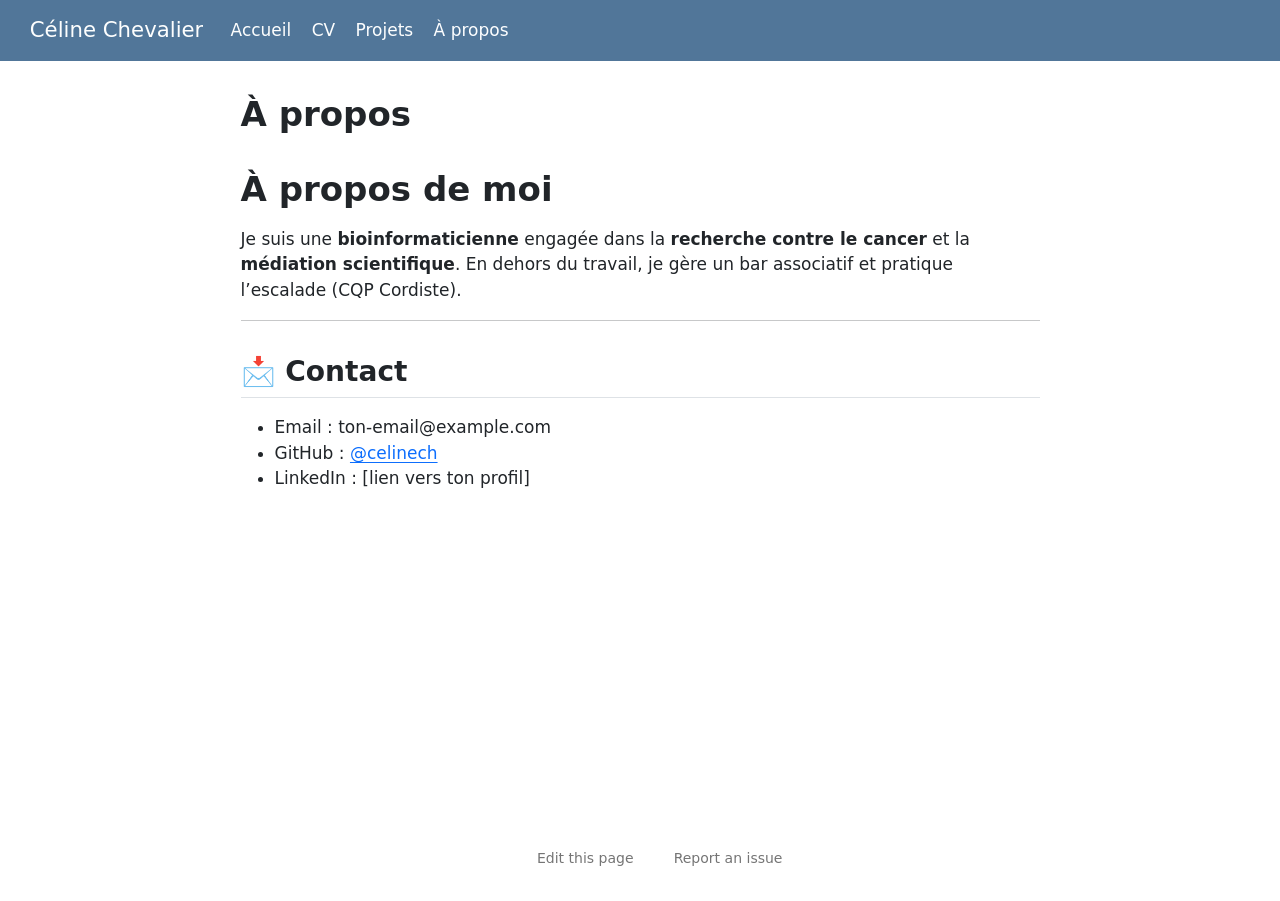
==== docs/about.html @ 7f1b5f46 "First commit: Quarto website" ====
<!DOCTYPE html>
<html xmlns="http://www.w3.org/1999/xhtml" lang="en" xml:lang="en"><head>

<meta charset="utf-8">
<meta name="generator" content="quarto-1.9.37">

<meta name="viewport" content="width=device-width, initial-scale=1.0, user-scalable=yes">


<title>À propos – Céline Chevalier</title>
<style>
/* Default styles provided by pandoc.
** See https://pandoc.org/MANUAL.html#variables-for-html for config info.
*/
code{white-space: pre-wrap;}
span.smallcaps{font-variant: small-caps;}
div.columns{display: flex; gap: min(4vw, 1.5em);}
div.column{flex: auto; overflow-x: auto;}
div.hanging-indent{margin-left: 1.5em; text-indent: -1.5em;}
ul.task-list{list-style: none;}
ul.task-list li input[type="checkbox"] {
  width: 0.8em;
  margin: 0 0.8em 0.2em -1em; /* quarto-specific, see https://github.com/quarto-dev/quarto-cli/issues/4556 */ 
  vertical-align: middle;
}
</style>


<script src="site_libs/quarto-nav/quarto-nav.js"></script>
<script src="site_libs/quarto-nav/headroom.min.js"></script>
<script src="site_libs/clipboard/clipboard.min.js"></script>
<script src="site_libs/quarto-search/autocomplete.umd.js"></script>
<script src="site_libs/quarto-search/fuse.min.js"></script>
<script src="site_libs/quarto-search/quarto-search.js"></script>
<meta name="quarto:offset" content="./">
<script src="site_libs/quarto-html/quarto.js" type="module"></script>
<script src="site_libs/quarto-html/tabsets/tabsets.js" type="module"></script>
<script src="site_libs/quarto-html/popper.min.js"></script>
<script src="site_libs/quarto-html/tippy.umd.min.js"></script>
<script src="site_libs/quarto-html/anchor.min.js"></script>
<link href="site_libs/quarto-html/tippy.css" rel="stylesheet">
<link href="site_libs/quarto-html/quarto-syntax-highlighting-7f8f88aac4f3542376d5c11b86a4c14d.css" rel="stylesheet" id="quarto-text-highlighting-styles">
<script src="site_libs/bootstrap/bootstrap.min.js"></script>
<link href="site_libs/bootstrap/bootstrap-icons.css" rel="stylesheet">
<link href="site_libs/bootstrap/bootstrap-2cbeecc82fa32b1a64cb6e8bdc842676.min.css" rel="stylesheet" append-hash="true" id="quarto-bootstrap" data-mode="light">
<script id="quarto-search-options" type="application/json">{
  "location": "navbar",
  "copy-button": false,
  "collapse-after": 3,
  "panel-placement": "end",
  "type": "overlay",
  "limit": 50,
  "keyboard-shortcut": [
    "f",
    "/",
    "s"
  ],
  "show-item-context": false,
  "language": {
    "search-no-results-text": "No results",
    "search-matching-documents-text": "matching documents",
    "search-copy-link-title": "Copy link to search",
    "search-hide-matches-text": "Hide additional matches",
    "search-more-match-text": "more match in this document",
    "search-more-matches-text": "more matches in this document",
    "search-clear-button-title": "Clear",
    "search-text-placeholder": "",
    "search-detached-cancel-button-title": "Cancel",
    "search-submit-button-title": "Submit",
    "search-label": "Search"
  }
}</script>


</head>

<body class="nav-fixed fullcontent quarto-light">

<div id="quarto-search-results"></div>
  <header id="quarto-header" class="headroom fixed-top">
    <nav class="navbar navbar-expand-lg " data-bs-theme="dark">
      <div class="navbar-container container-fluid">
      <div class="navbar-brand-container mx-auto">
    <a class="navbar-brand" href="./index.html">
    <span class="navbar-title">Céline Chevalier</span>
    </a>
  </div>
            <div id="quarto-search" class="" title="Search"></div>
          <button class="navbar-toggler" type="button" data-bs-toggle="collapse" data-bs-target="#navbarCollapse" aria-controls="navbarCollapse" role="menu" aria-expanded="false" aria-label="Toggle navigation" onclick="if (window.quartoToggleHeadroom) { window.quartoToggleHeadroom(); }">
  <span class="navbar-toggler-icon"></span>
</button>
          <div class="collapse navbar-collapse" id="navbarCollapse">
            <ul class="navbar-nav navbar-nav-scroll me-auto">
  <li class="nav-item">
    <a class="nav-link" href="./index.html"> 
<span class="menu-text">Accueil</span></a>
  </li>  
  <li class="nav-item">
    <a class="nav-link" href="./cv.html"> 
<span class="menu-text">CV</span></a>
  </li>  
  <li class="nav-item">
    <a class="nav-link" href="./projets.html"> 
<span class="menu-text">Projets</span></a>
  </li>  
  <li class="nav-item">
    <a class="nav-link active" href="./about.html" aria-current="page"> 
<span class="menu-text">À propos</span></a>
  </li>  
</ul>
          </div> <!-- /navcollapse -->
            <div class="quarto-navbar-tools">
</div>
      </div> <!-- /container-fluid -->
    </nav>
</header>
<!-- content -->
<div id="quarto-content" class="quarto-container page-columns page-rows-contents page-layout-article page-navbar">
<!-- sidebar -->
<!-- margin-sidebar -->
    
<!-- main -->
<main class="content" id="quarto-document-content">

<header id="title-block-header" class="quarto-title-block default">
<div class="quarto-title">
<h1 class="title">À propos</h1>
</div>



<div class="quarto-title-meta">

    
  
    
  </div>
  


</header>


<section id="à-propos-de-moi" class="level1">
<h1>À propos de moi</h1>
<p>Je suis une <strong>bioinformaticienne</strong> engagée dans la <strong>recherche contre le cancer</strong> et la <strong>médiation scientifique</strong>. En dehors du travail, je gère un bar associatif et pratique l’escalade (CQP Cordiste).</p>
<hr>
<section id="contact" class="level2">
<h2 class="anchored" data-anchor-id="contact">📩 <strong>Contact</strong></h2>
<ul>
<li>Email : ton-email@example.com</li>
<li>GitHub : <a href="https://github.com/celinech"><span class="citation" data-cites="celinech">@celinech</span></a></li>
<li>LinkedIn : [lien vers ton profil]</li>
</ul>


</section>
</section>

</main> <!-- /main -->
<script id="quarto-html-after-body" type="application/javascript">
  window.document.addEventListener("DOMContentLoaded", function (event) {
    const icon = "";
    const anchorJS = new window.AnchorJS();
    anchorJS.options = {
      placement: 'right',
      icon: icon
    };
    anchorJS.add('.anchored');
    const isCodeAnnotation = (el) => {
      for (const clz of el.classList) {
        if (clz.startsWith('code-annotation-')) {                     
          return true;
        }
      }
      return false;
    }
    const onCopySuccess = function(e) {
      // button target
      const button = e.trigger;
      // don't keep focus
      button.blur();
      // flash "checked"
      button.classList.add('code-copy-button-checked');
      var currentTitle = button.getAttribute("title");
      button.setAttribute("title", "Copied!");
      let tooltip;
      if (window.bootstrap) {
        button.setAttribute("data-bs-toggle", "tooltip");
        button.setAttribute("data-bs-placement", "left");
        button.setAttribute("data-bs-title", "Copied!");
        tooltip = new bootstrap.Tooltip(button, 
          { trigger: "manual", 
            customClass: "code-copy-button-tooltip",
            offset: [0, -8]});
        tooltip.show();    
      }
      setTimeout(function() {
        if (tooltip) {
          tooltip.hide();
          button.removeAttribute("data-bs-title");
          button.removeAttribute("data-bs-toggle");
          button.removeAttribute("data-bs-placement");
        }
        button.setAttribute("title", currentTitle);
        button.classList.remove('code-copy-button-checked');
      }, 1000);
      // clear code selection
      e.clearSelection();
    }
    const getTextToCopy = function(trigger) {
      const outerScaffold = trigger.parentElement.cloneNode(true);
      const codeEl = outerScaffold.querySelector('code');
      for (const childEl of codeEl.children) {
        if (isCodeAnnotation(childEl)) {
          childEl.remove();
        }
      }
      return codeEl.innerText;
    }
    const clipboard = new window.ClipboardJS('.code-copy-button:not([data-in-quarto-modal])', {
      text: getTextToCopy
    });
    clipboard.on('success', onCopySuccess);
    if (window.document.getElementById('quarto-embedded-source-code-modal')) {
      const clipboardModal = new window.ClipboardJS('.code-copy-button[data-in-quarto-modal]', {
        text: getTextToCopy,
        container: window.document.getElementById('quarto-embedded-source-code-modal')
      });
      clipboardModal.on('success', onCopySuccess);
    }
      var localhostRegex = new RegExp(/^(?:http|https):\/\/localhost\:?[0-9]*\//);
      var mailtoRegex = new RegExp(/^mailto:/);
        var filterRegex = new RegExp('/' + window.location.host + '/');
      var isInternal = (href) => {
          return filterRegex.test(href) || localhostRegex.test(href) || mailtoRegex.test(href);
      }
      // Inspect non-navigation links and adorn them if external
     var links = window.document.querySelectorAll('a[href]:not(.nav-link):not(.navbar-brand):not(.toc-action):not(.sidebar-link):not(.sidebar-item-toggle):not(.pagination-link):not(.no-external):not([aria-hidden]):not(.dropdown-item):not(.quarto-navigation-tool):not(.about-link)');
      for (var i=0; i<links.length; i++) {
        const link = links[i];
        if (!isInternal(link.href)) {
          // undo the damage that might have been done by quarto-nav.js in the case of
          // links that we want to consider external
          if (link.dataset.originalHref !== undefined) {
            link.href = link.dataset.originalHref;
          }
        }
      }
    function tippyHover(el, contentFn, onTriggerFn, onUntriggerFn) {
      const config = {
        allowHTML: true,
        maxWidth: 500,
        delay: 100,
        arrow: false,
        appendTo: function(el) {
            return el.parentElement;
        },
        interactive: true,
        interactiveBorder: 10,
        theme: 'quarto',
        placement: 'bottom-start',
      };
      if (contentFn) {
        config.content = contentFn;
      }
      if (onTriggerFn) {
        config.onTrigger = onTriggerFn;
      }
      if (onUntriggerFn) {
        config.onUntrigger = onUntriggerFn;
      }
      window.tippy(el, config); 
    }
    const noterefs = window.document.querySelectorAll('a[role="doc-noteref"]');
    for (var i=0; i<noterefs.length; i++) {
      const ref = noterefs[i];
      tippyHover(ref, function() {
        // use id or data attribute instead here
        let href = ref.getAttribute('data-footnote-href') || ref.getAttribute('href');
        try { href = new URL(href).hash; } catch {}
        const id = href.replace(/^#\/?/, "");
        const note = window.document.getElementById(id);
        if (note) {
          return note.innerHTML;
        } else {
          return "";
        }
      });
    }
    const xrefs = window.document.querySelectorAll('a.quarto-xref');
    const processXRef = (id, note) => {
      // Strip column container classes
      const stripColumnClz = (el) => {
        el.classList.remove("page-full", "page-columns");
        if (el.children) {
          for (const child of el.children) {
            stripColumnClz(child);
          }
        }
      }
      stripColumnClz(note)
      if (id === null || id.startsWith('sec-')) {
        // Special case sections, only their first couple elements
        const container = document.createElement("div");
        if (note.children && note.children.length > 2) {
          container.appendChild(note.children[0].cloneNode(true));
          for (let i = 1; i < note.children.length; i++) {
            const child = note.children[i];
            if (child.tagName === "P" && child.innerText === "") {
              continue;
            } else {
              container.appendChild(child.cloneNode(true));
              break;
            }
          }
          if (window.Quarto?.typesetMath) {
            window.Quarto.typesetMath(container);
          }
          return container.innerHTML
        } else {
          if (window.Quarto?.typesetMath) {
            window.Quarto.typesetMath(note);
          }
          return note.innerHTML;
        }
      } else {
        // Remove any anchor links if they are present
        const anchorLink = note.querySelector('a.anchorjs-link');
        if (anchorLink) {
          anchorLink.remove();
        }
        if (window.Quarto?.typesetMath) {
          window.Quarto.typesetMath(note);
        }
        if (note.classList.contains("callout")) {
          return note.outerHTML;
        } else {
          return note.innerHTML;
        }
      }
    }
    for (var i=0; i<xrefs.length; i++) {
      const xref = xrefs[i];
      tippyHover(xref, undefined, function(instance) {
        instance.disable();
        let url = xref.getAttribute('href');
        let hash = undefined; 
        if (url.startsWith('#')) {
          hash = url;
        } else {
          try { hash = new URL(url).hash; } catch {}
        }
        if (hash) {
          const id = hash.replace(/^#\/?/, "");
          const note = window.document.getElementById(id);
          if (note !== null) {
            try {
              const html = processXRef(id, note.cloneNode(true));
              instance.setContent(html);
            } finally {
              instance.enable();
              instance.show();
            }
          } else {
            // See if we can fetch this
            fetch(url.split('#')[0])
            .then(res => res.text())
            .then(html => {
              const parser = new DOMParser();
              const htmlDoc = parser.parseFromString(html, "text/html");
              const note = htmlDoc.getElementById(id);
              if (note !== null) {
                const html = processXRef(id, note);
                instance.setContent(html);
              } 
            }).finally(() => {
              instance.enable();
              instance.show();
            });
          }
        } else {
          // See if we can fetch a full url (with no hash to target)
          // This is a special case and we should probably do some content thinning / targeting
          fetch(url)
          .then(res => res.text())
          .then(html => {
            const parser = new DOMParser();
            const htmlDoc = parser.parseFromString(html, "text/html");
            const note = htmlDoc.querySelector('main.content');
            if (note !== null) {
              // This should only happen for chapter cross references
              // (since there is no id in the URL)
              // remove the first header
              if (note.children.length > 0 && note.children[0].tagName === "HEADER") {
                note.children[0].remove();
              }
              const html = processXRef(null, note);
              instance.setContent(html);
            } 
          }).finally(() => {
            instance.enable();
            instance.show();
          });
        }
      }, function(instance) {
      });
    }
        let selectedAnnoteEl;
        const selectorForAnnotation = ( cell, annotation) => {
          let cellAttr = 'data-code-cell="' + cell + '"';
          let lineAttr = 'data-code-annotation="' +  annotation + '"';
          const selector = 'span[' + cellAttr + '][' + lineAttr + ']';
          return selector;
        }
        const selectCodeLines = (annoteEl) => {
          const doc = window.document;
          const targetCell = annoteEl.getAttribute("data-target-cell");
          const targetAnnotation = annoteEl.getAttribute("data-target-annotation");
          const annoteSpan = window.document.querySelector(selectorForAnnotation(targetCell, targetAnnotation));
          const lines = annoteSpan.getAttribute("data-code-lines").split(",");
          const lineIds = lines.map((line) => {
            return targetCell + "-" + line;
          })
          let top = null;
          let height = null;
          let parent = null;
          if (lineIds.length > 0) {
              //compute the position of the single el (top and bottom and make a div)
              const el = window.document.getElementById(lineIds[0]);
              top = el.offsetTop;
              height = el.offsetHeight;
              parent = el.parentElement.parentElement;
            if (lineIds.length > 1) {
              const lastEl = window.document.getElementById(lineIds[lineIds.length - 1]);
              const bottom = lastEl.offsetTop + lastEl.offsetHeight;
              height = bottom - top;
            }
            if (top !== null && height !== null && parent !== null) {
              // cook up a div (if necessary) and position it 
              let div = window.document.getElementById("code-annotation-line-highlight");
              if (div === null) {
                div = window.document.createElement("div");
                div.setAttribute("id", "code-annotation-line-highlight");
                div.style.position = 'absolute';
                parent.appendChild(div);
              }
              div.style.top = top - 2 + "px";
              div.style.height = height + 4 + "px";
              div.style.left = 0;
              let gutterDiv = window.document.getElementById("code-annotation-line-highlight-gutter");
              if (gutterDiv === null) {
                gutterDiv = window.document.createElement("div");
                gutterDiv.setAttribute("id", "code-annotation-line-highlight-gutter");
                gutterDiv.style.position = 'absolute';
                const codeCell = window.document.getElementById(targetCell);
                const gutter = codeCell.querySelector('.code-annotation-gutter');
                gutter.appendChild(gutterDiv);
              }
              gutterDiv.style.top = top - 2 + "px";
              gutterDiv.style.height = height + 4 + "px";
            }
            selectedAnnoteEl = annoteEl;
          }
        };
        const unselectCodeLines = () => {
          const elementsIds = ["code-annotation-line-highlight", "code-annotation-line-highlight-gutter"];
          elementsIds.forEach((elId) => {
            const div = window.document.getElementById(elId);
            if (div) {
              div.remove();
            }
          });
          selectedAnnoteEl = undefined;
        };
          // Handle positioning of the toggle
      window.addEventListener(
        "resize",
        throttle(() => {
          elRect = undefined;
          if (selectedAnnoteEl) {
            selectCodeLines(selectedAnnoteEl);
          }
        }, 10)
      );
      function throttle(fn, ms) {
      let throttle = false;
      let timer;
        return (...args) => {
          if(!throttle) { // first call gets through
              fn.apply(this, args);
              throttle = true;
          } else { // all the others get throttled
              if(timer) clearTimeout(timer); // cancel #2
              timer = setTimeout(() => {
                fn.apply(this, args);
                timer = throttle = false;
              }, ms);
          }
        };
      }
        // Attach click handler to the DT
        const annoteDls = window.document.querySelectorAll('dt[data-target-cell]');
        for (const annoteDlNode of annoteDls) {
          annoteDlNode.addEventListener('click', (event) => {
            const clickedEl = event.target;
            if (clickedEl !== selectedAnnoteEl) {
              unselectCodeLines();
              const activeEl = window.document.querySelector('dt[data-target-cell].code-annotation-active');
              if (activeEl) {
                activeEl.classList.remove('code-annotation-active');
              }
              selectCodeLines(clickedEl);
              clickedEl.classList.add('code-annotation-active');
            } else {
              // Unselect the line
              unselectCodeLines();
              clickedEl.classList.remove('code-annotation-active');
            }
          });
        }
    const findCites = (el) => {
      const parentEl = el.parentElement;
      if (parentEl) {
        const cites = parentEl.dataset.cites;
        if (cites) {
          return {
            el,
            cites: cites.split(' ')
          };
        } else {
          return findCites(el.parentElement)
        }
      } else {
        return undefined;
      }
    };
    var bibliorefs = window.document.querySelectorAll('a[role="doc-biblioref"]');
    for (var i=0; i<bibliorefs.length; i++) {
      const ref = bibliorefs[i];
      const citeInfo = findCites(ref);
      if (citeInfo) {
        tippyHover(citeInfo.el, function() {
          var popup = window.document.createElement('div');
          citeInfo.cites.forEach(function(cite) {
            var citeDiv = window.document.createElement('div');
            citeDiv.classList.add('hanging-indent');
            citeDiv.classList.add('csl-entry');
            var biblioDiv = window.document.getElementById('ref-' + cite);
            if (biblioDiv) {
              citeDiv.innerHTML = biblioDiv.innerHTML;
            }
            popup.appendChild(citeDiv);
          });
          return popup.innerHTML;
        });
      }
    }
  });
  </script>
</div> <!-- /content -->




<footer class="footer"><div class="nav-footer"><div class="nav-footer-center"><div class="toc-actions"><ul><li><a href="https://github.com/celinech/mon_site/edit/main/about.qmd" class="toc-action"><i class="bi bi-github"></i>Edit this page</a></li><li><a href="https://github.com/celinech/mon_site/issues/new" class="toc-action"><i class="bi empty"></i>Report an issue</a></li></ul></div></div></div></footer></body></html>
---- docs/site_libs/quarto-html/tippy.css ----
.tippy-box[data-animation=fade][data-state=hidden]{opacity:0}[data-tippy-root]{max-width:calc(100vw - 10px)}.tippy-box{position:relative;background-color:#333;color:#fff;border-radius:4px;font-size:14px;line-height:1.4;white-space:normal;outline:0;transition-property:transform,visibility,opacity}.tippy-box[data-placement^=top]>.tippy-arrow{bottom:0}.tippy-box[data-placement^=top]>.tippy-arrow:before{bottom:-7px;left:0;border-width:8px 8px 0;border-top-color:initial;transform-origin:center top}.tippy-box[data-placement^=bottom]>.tippy-arrow{top:0}.tippy-box[data-placement^=bottom]>.tippy-arrow:before{top:-7px;left:0;border-width:0 8px 8px;border-bottom-color:initial;transform-origin:center bottom}.tippy-box[data-placement^=left]>.tippy-arrow{right:0}.tippy-box[data-placement^=left]>.tippy-arrow:before{border-width:8px 0 8px 8px;border-left-color:initial;right:-7px;transform-origin:center left}.tippy-box[data-placement^=right]>.tippy-arrow{left:0}.tippy-box[data-placement^=right]>.tippy-arrow:before{left:-7px;border-width:8px 8px 8px 0;border-right-color:initial;transform-origin:center right}.tippy-box[data-inertia][data-state=visible]{transition-timing-function:cubic-bezier(.54,1.5,.38,1.11)}.tippy-arrow{width:16px;height:16px;color:#333}.tippy-arrow:before{content:"";position:absolute;border-color:transparent;border-style:solid}.tippy-content{position:relative;padding:5px 9px;z-index:1}
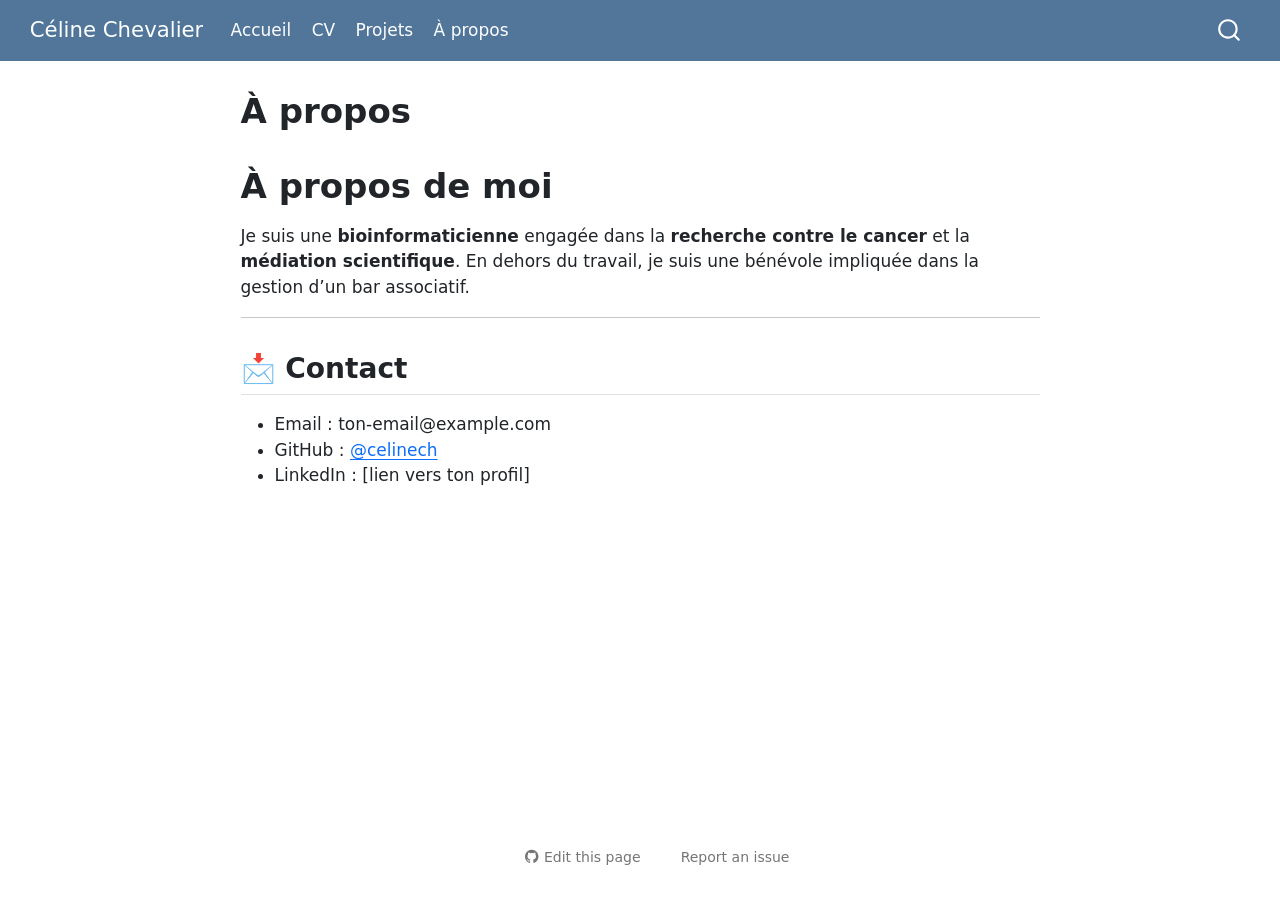
==== commit 22aab2fa: "Netlify deploy error due to missing Quarto CLI, solution involves modifying netlify.toml to install " ====
--- a/docs/about.html
+++ b/docs/about.html
@@ -2,16 +2,13 @@
 <html xmlns="http://www.w3.org/1999/xhtml" lang="en" xml:lang="en"><head>
 
 <meta charset="utf-8">
-<meta name="generator" content="quarto-1.9.37">
+<meta name="generator" content="quarto-1.4.555">
 
 <meta name="viewport" content="width=device-width, initial-scale=1.0, user-scalable=yes">
 
 
-<title>À propos – Céline Chevalier</title>
+<title>Céline Chevalier - À propos</title>
 <style>
-/* Default styles provided by pandoc.
-** See https://pandoc.org/MANUAL.html#variables-for-html for config info.
-*/
 code{white-space: pre-wrap;}
 span.smallcaps{font-variant: small-caps;}
 div.columns{display: flex; gap: min(4vw, 1.5em);}
@@ -33,16 +30,15 @@
 <script src="site_libs/quarto-search/fuse.min.js"></script>
 <script src="site_libs/quarto-search/quarto-search.js"></script>
 <meta name="quarto:offset" content="./">
-<script src="site_libs/quarto-html/quarto.js" type="module"></script>
-<script src="site_libs/quarto-html/tabsets/tabsets.js" type="module"></script>
+<script src="site_libs/quarto-html/quarto.js"></script>
 <script src="site_libs/quarto-html/popper.min.js"></script>
 <script src="site_libs/quarto-html/tippy.umd.min.js"></script>
 <script src="site_libs/quarto-html/anchor.min.js"></script>
 <link href="site_libs/quarto-html/tippy.css" rel="stylesheet">
-<link href="site_libs/quarto-html/quarto-syntax-highlighting-7f8f88aac4f3542376d5c11b86a4c14d.css" rel="stylesheet" id="quarto-text-highlighting-styles">
+<link href="site_libs/quarto-html/quarto-syntax-highlighting.css" rel="stylesheet" id="quarto-text-highlighting-styles">
 <script src="site_libs/bootstrap/bootstrap.min.js"></script>
 <link href="site_libs/bootstrap/bootstrap-icons.css" rel="stylesheet">
-<link href="site_libs/bootstrap/bootstrap-2cbeecc82fa32b1a64cb6e8bdc842676.min.css" rel="stylesheet" append-hash="true" id="quarto-bootstrap" data-mode="light">
+<link href="site_libs/bootstrap/bootstrap.min.css" rel="stylesheet" id="quarto-bootstrap" data-mode="light">
 <script id="quarto-search-options" type="application/json">{
   "location": "navbar",
   "copy-button": false,
@@ -74,7 +70,7 @@
 
 </head>
 
-<body class="nav-fixed fullcontent quarto-light">
+<body class="nav-fixed fullcontent">
 
 <div id="quarto-search-results"></div>
   <header id="quarto-header" class="headroom fixed-top">
@@ -86,7 +82,7 @@
     </a>
   </div>
             <div id="quarto-search" class="" title="Search"></div>
-          <button class="navbar-toggler" type="button" data-bs-toggle="collapse" data-bs-target="#navbarCollapse" aria-controls="navbarCollapse" role="menu" aria-expanded="false" aria-label="Toggle navigation" onclick="if (window.quartoToggleHeadroom) { window.quartoToggleHeadroom(); }">
+          <button class="navbar-toggler" type="button" data-bs-toggle="collapse" data-bs-target="#navbarCollapse" aria-controls="navbarCollapse" aria-expanded="false" aria-label="Toggle navigation" onclick="if (window.quartoToggleHeadroom) { window.quartoToggleHeadroom(); }">
   <span class="navbar-toggler-icon"></span>
 </button>
           <div class="collapse navbar-collapse" id="navbarCollapse">
@@ -109,7 +105,7 @@
   </li>  
 </ul>
           </div> <!-- /navcollapse -->
-            <div class="quarto-navbar-tools">
+          <div class="quarto-navbar-tools">
 </div>
       </div> <!-- /container-fluid -->
     </nav>
@@ -143,7 +139,7 @@
 
 <section id="à-propos-de-moi" class="level1">
 <h1>À propos de moi</h1>
-<p>Je suis une <strong>bioinformaticienne</strong> engagée dans la <strong>recherche contre le cancer</strong> et la <strong>médiation scientifique</strong>. En dehors du travail, je gère un bar associatif et pratique l’escalade (CQP Cordiste).</p>
+<p>Je suis une <strong>bioinformaticienne</strong> engagée dans la <strong>recherche contre le cancer</strong> et la <strong>médiation scientifique</strong>. En dehors du travail, je suis une bénévole impliquée dans la gestion d’un bar associatif.</p>
 <hr>
 <section id="contact" class="level2">
 <h2 class="anchored" data-anchor-id="contact">📩 <strong>Contact</strong></h2>
@@ -159,58 +155,43 @@
 
 </main> <!-- /main -->
 <script id="quarto-html-after-body" type="application/javascript">
-  window.document.addEventListener("DOMContentLoaded", function (event) {
-    const icon = "";
-    const anchorJS = new window.AnchorJS();
-    anchorJS.options = {
-      placement: 'right',
-      icon: icon
-    };
-    anchorJS.add('.anchored');
-    const isCodeAnnotation = (el) => {
-      for (const clz of el.classList) {
-        if (clz.startsWith('code-annotation-')) {                     
-          return true;
-        }
-      }
-      return false;
-    }
-    const onCopySuccess = function(e) {
-      // button target
-      const button = e.trigger;
-      // don't keep focus
-      button.blur();
-      // flash "checked"
-      button.classList.add('code-copy-button-checked');
-      var currentTitle = button.getAttribute("title");
-      button.setAttribute("title", "Copied!");
-      let tooltip;
-      if (window.bootstrap) {
-        button.setAttribute("data-bs-toggle", "tooltip");
-        button.setAttribute("data-bs-placement", "left");
-        button.setAttribute("data-bs-title", "Copied!");
-        tooltip = new bootstrap.Tooltip(button, 
-          { trigger: "manual", 
-            customClass: "code-copy-button-tooltip",
-            offset: [0, -8]});
-        tooltip.show();    
-      }
-      setTimeout(function() {
-        if (tooltip) {
-          tooltip.hide();
-          button.removeAttribute("data-bs-title");
-          button.removeAttribute("data-bs-toggle");
-          button.removeAttribute("data-bs-placement");
-        }
-        button.setAttribute("title", currentTitle);
-        button.classList.remove('code-copy-button-checked');
-      }, 1000);
-      // clear code selection
-      e.clearSelection();
-    }
-    const getTextToCopy = function(trigger) {
-      const outerScaffold = trigger.parentElement.cloneNode(true);
-      const codeEl = outerScaffold.querySelector('code');
+window.document.addEventListener("DOMContentLoaded", function (event) {
+  const toggleBodyColorMode = (bsSheetEl) => {
+    const mode = bsSheetEl.getAttribute("data-mode");
+    const bodyEl = window.document.querySelector("body");
+    if (mode === "dark") {
+      bodyEl.classList.add("quarto-dark");
+      bodyEl.classList.remove("quarto-light");
+    } else {
+      bodyEl.classList.add("quarto-light");
+      bodyEl.classList.remove("quarto-dark");
+    }
+  }
+  const toggleBodyColorPrimary = () => {
+    const bsSheetEl = window.document.querySelector("link#quarto-bootstrap");
+    if (bsSheetEl) {
+      toggleBodyColorMode(bsSheetEl);
+    }
+  }
+  toggleBodyColorPrimary();  
+  const icon = "";
+  const anchorJS = new window.AnchorJS();
+  anchorJS.options = {
+    placement: 'right',
+    icon: icon
+  };
+  anchorJS.add('.anchored');
+  const isCodeAnnotation = (el) => {
+    for (const clz of el.classList) {
+      if (clz.startsWith('code-annotation-')) {                     
+        return true;
+      }
+    }
+    return false;
+  }
+  const clipboard = new window.ClipboardJS('.code-copy-button', {
+    text: function(trigger) {
+      const codeEl = trigger.previousElementSibling.cloneNode(true);
       for (const childEl of codeEl.children) {
         if (isCodeAnnotation(childEl)) {
           childEl.remove();
@@ -218,184 +199,184 @@
       }
       return codeEl.innerText;
     }
-    const clipboard = new window.ClipboardJS('.code-copy-button:not([data-in-quarto-modal])', {
-      text: getTextToCopy
+  });
+  clipboard.on('success', function(e) {
+    // button target
+    const button = e.trigger;
+    // don't keep focus
+    button.blur();
+    // flash "checked"
+    button.classList.add('code-copy-button-checked');
+    var currentTitle = button.getAttribute("title");
+    button.setAttribute("title", "Copied!");
+    let tooltip;
+    if (window.bootstrap) {
+      button.setAttribute("data-bs-toggle", "tooltip");
+      button.setAttribute("data-bs-placement", "left");
+      button.setAttribute("data-bs-title", "Copied!");
+      tooltip = new bootstrap.Tooltip(button, 
+        { trigger: "manual", 
+          customClass: "code-copy-button-tooltip",
+          offset: [0, -8]});
+      tooltip.show();    
+    }
+    setTimeout(function() {
+      if (tooltip) {
+        tooltip.hide();
+        button.removeAttribute("data-bs-title");
+        button.removeAttribute("data-bs-toggle");
+        button.removeAttribute("data-bs-placement");
+      }
+      button.setAttribute("title", currentTitle);
+      button.classList.remove('code-copy-button-checked');
+    }, 1000);
+    // clear code selection
+    e.clearSelection();
+  });
+    var localhostRegex = new RegExp(/^(?:http|https):\/\/localhost\:?[0-9]*\//);
+    var mailtoRegex = new RegExp(/^mailto:/);
+      var filterRegex = new RegExp('/' + window.location.host + '/');
+    var isInternal = (href) => {
+        return filterRegex.test(href) || localhostRegex.test(href) || mailtoRegex.test(href);
+    }
+    // Inspect non-navigation links and adorn them if external
+ 	var links = window.document.querySelectorAll('a[href]:not(.nav-link):not(.navbar-brand):not(.toc-action):not(.sidebar-link):not(.sidebar-item-toggle):not(.pagination-link):not(.no-external):not([aria-hidden]):not(.dropdown-item):not(.quarto-navigation-tool)');
+    for (var i=0; i<links.length; i++) {
+      const link = links[i];
+      if (!isInternal(link.href)) {
+        // undo the damage that might have been done by quarto-nav.js in the case of
+        // links that we want to consider external
+        if (link.dataset.originalHref !== undefined) {
+          link.href = link.dataset.originalHref;
+        }
+      }
+    }
+  function tippyHover(el, contentFn, onTriggerFn, onUntriggerFn) {
+    const config = {
+      allowHTML: true,
+      maxWidth: 500,
+      delay: 100,
+      arrow: false,
+      appendTo: function(el) {
+          return el.parentElement;
+      },
+      interactive: true,
+      interactiveBorder: 10,
+      theme: 'quarto',
+      placement: 'bottom-start',
+    };
+    if (contentFn) {
+      config.content = contentFn;
+    }
+    if (onTriggerFn) {
+      config.onTrigger = onTriggerFn;
+    }
+    if (onUntriggerFn) {
+      config.onUntrigger = onUntriggerFn;
+    }
+    window.tippy(el, config); 
+  }
+  const noterefs = window.document.querySelectorAll('a[role="doc-noteref"]');
+  for (var i=0; i<noterefs.length; i++) {
+    const ref = noterefs[i];
+    tippyHover(ref, function() {
+      // use id or data attribute instead here
+      let href = ref.getAttribute('data-footnote-href') || ref.getAttribute('href');
+      try { href = new URL(href).hash; } catch {}
+      const id = href.replace(/^#\/?/, "");
+      const note = window.document.getElementById(id);
+      if (note) {
+        return note.innerHTML;
+      } else {
+        return "";
+      }
     });
-    clipboard.on('success', onCopySuccess);
-    if (window.document.getElementById('quarto-embedded-source-code-modal')) {
-      const clipboardModal = new window.ClipboardJS('.code-copy-button[data-in-quarto-modal]', {
-        text: getTextToCopy,
-        container: window.document.getElementById('quarto-embedded-source-code-modal')
-      });
-      clipboardModal.on('success', onCopySuccess);
-    }
-      var localhostRegex = new RegExp(/^(?:http|https):\/\/localhost\:?[0-9]*\//);
-      var mailtoRegex = new RegExp(/^mailto:/);
-        var filterRegex = new RegExp('/' + window.location.host + '/');
-      var isInternal = (href) => {
-          return filterRegex.test(href) || localhostRegex.test(href) || mailtoRegex.test(href);
-      }
-      // Inspect non-navigation links and adorn them if external
-     var links = window.document.querySelectorAll('a[href]:not(.nav-link):not(.navbar-brand):not(.toc-action):not(.sidebar-link):not(.sidebar-item-toggle):not(.pagination-link):not(.no-external):not([aria-hidden]):not(.dropdown-item):not(.quarto-navigation-tool):not(.about-link)');
-      for (var i=0; i<links.length; i++) {
-        const link = links[i];
-        if (!isInternal(link.href)) {
-          // undo the damage that might have been done by quarto-nav.js in the case of
-          // links that we want to consider external
-          if (link.dataset.originalHref !== undefined) {
-            link.href = link.dataset.originalHref;
-          }
-        }
-      }
-    function tippyHover(el, contentFn, onTriggerFn, onUntriggerFn) {
-      const config = {
-        allowHTML: true,
-        maxWidth: 500,
-        delay: 100,
-        arrow: false,
-        appendTo: function(el) {
-            return el.parentElement;
-        },
-        interactive: true,
-        interactiveBorder: 10,
-        theme: 'quarto',
-        placement: 'bottom-start',
-      };
-      if (contentFn) {
-        config.content = contentFn;
-      }
-      if (onTriggerFn) {
-        config.onTrigger = onTriggerFn;
-      }
-      if (onUntriggerFn) {
-        config.onUntrigger = onUntriggerFn;
-      }
-      window.tippy(el, config); 
-    }
-    const noterefs = window.document.querySelectorAll('a[role="doc-noteref"]');
-    for (var i=0; i<noterefs.length; i++) {
-      const ref = noterefs[i];
-      tippyHover(ref, function() {
-        // use id or data attribute instead here
-        let href = ref.getAttribute('data-footnote-href') || ref.getAttribute('href');
-        try { href = new URL(href).hash; } catch {}
-        const id = href.replace(/^#\/?/, "");
-        const note = window.document.getElementById(id);
-        if (note) {
-          return note.innerHTML;
-        } else {
-          return "";
-        }
-      });
-    }
-    const xrefs = window.document.querySelectorAll('a.quarto-xref');
-    const processXRef = (id, note) => {
-      // Strip column container classes
-      const stripColumnClz = (el) => {
-        el.classList.remove("page-full", "page-columns");
-        if (el.children) {
-          for (const child of el.children) {
-            stripColumnClz(child);
-          }
-        }
-      }
-      stripColumnClz(note)
-      if (id === null || id.startsWith('sec-')) {
-        // Special case sections, only their first couple elements
-        const container = document.createElement("div");
-        if (note.children && note.children.length > 2) {
-          container.appendChild(note.children[0].cloneNode(true));
-          for (let i = 1; i < note.children.length; i++) {
-            const child = note.children[i];
-            if (child.tagName === "P" && child.innerText === "") {
-              continue;
-            } else {
-              container.appendChild(child.cloneNode(true));
-              break;
-            }
-          }
-          if (window.Quarto?.typesetMath) {
-            window.Quarto.typesetMath(container);
-          }
-          return container.innerHTML
-        } else {
-          if (window.Quarto?.typesetMath) {
-            window.Quarto.typesetMath(note);
-          }
-          return note.innerHTML;
-        }
+  }
+  const xrefs = window.document.querySelectorAll('a.quarto-xref');
+  const processXRef = (id, note) => {
+    // Strip column container classes
+    const stripColumnClz = (el) => {
+      el.classList.remove("page-full", "page-columns");
+      if (el.children) {
+        for (const child of el.children) {
+          stripColumnClz(child);
+        }
+      }
+    }
+    stripColumnClz(note)
+    if (id === null || id.startsWith('sec-')) {
+      // Special case sections, only their first couple elements
+      const container = document.createElement("div");
+      if (note.children && note.children.length > 2) {
+        container.appendChild(note.children[0].cloneNode(true));
+        for (let i = 1; i < note.children.length; i++) {
+          const child = note.children[i];
+          if (child.tagName === "P" && child.innerText === "") {
+            continue;
+          } else {
+            container.appendChild(child.cloneNode(true));
+            break;
+          }
+        }
+        if (window.Quarto?.typesetMath) {
+          window.Quarto.typesetMath(container);
+        }
+        return container.innerHTML
       } else {
-        // Remove any anchor links if they are present
-        const anchorLink = note.querySelector('a.anchorjs-link');
-        if (anchorLink) {
-          anchorLink.remove();
-        }
         if (window.Quarto?.typesetMath) {
           window.Quarto.typesetMath(note);
         }
-        if (note.classList.contains("callout")) {
-          return note.outerHTML;
+        return note.innerHTML;
+      }
+    } else {
+      // Remove any anchor links if they are present
+      const anchorLink = note.querySelector('a.anchorjs-link');
+      if (anchorLink) {
+        anchorLink.remove();
+      }
+      if (window.Quarto?.typesetMath) {
+        window.Quarto.typesetMath(note);
+      }
+      // TODO in 1.5, we should make sure this works without a callout special case
+      if (note.classList.contains("callout")) {
+        return note.outerHTML;
+      } else {
+        return note.innerHTML;
+      }
+    }
+  }
+  for (var i=0; i<xrefs.length; i++) {
+    const xref = xrefs[i];
+    tippyHover(xref, undefined, function(instance) {
+      instance.disable();
+      let url = xref.getAttribute('href');
+      let hash = undefined; 
+      if (url.startsWith('#')) {
+        hash = url;
+      } else {
+        try { hash = new URL(url).hash; } catch {}
+      }
+      if (hash) {
+        const id = hash.replace(/^#\/?/, "");
+        const note = window.document.getElementById(id);
+        if (note !== null) {
+          try {
+            const html = processXRef(id, note.cloneNode(true));
+            instance.setContent(html);
+          } finally {
+            instance.enable();
+            instance.show();
+          }
         } else {
-          return note.innerHTML;
-        }
-      }
-    }
-    for (var i=0; i<xrefs.length; i++) {
-      const xref = xrefs[i];
-      tippyHover(xref, undefined, function(instance) {
-        instance.disable();
-        let url = xref.getAttribute('href');
-        let hash = undefined; 
-        if (url.startsWith('#')) {
-          hash = url;
-        } else {
-          try { hash = new URL(url).hash; } catch {}
-        }
-        if (hash) {
-          const id = hash.replace(/^#\/?/, "");
-          const note = window.document.getElementById(id);
-          if (note !== null) {
-            try {
-              const html = processXRef(id, note.cloneNode(true));
-              instance.setContent(html);
-            } finally {
-              instance.enable();
-              instance.show();
-            }
-          } else {
-            // See if we can fetch this
-            fetch(url.split('#')[0])
-            .then(res => res.text())
-            .then(html => {
-              const parser = new DOMParser();
-              const htmlDoc = parser.parseFromString(html, "text/html");
-              const note = htmlDoc.getElementById(id);
-              if (note !== null) {
-                const html = processXRef(id, note);
-                instance.setContent(html);
-              } 
-            }).finally(() => {
-              instance.enable();
-              instance.show();
-            });
-          }
-        } else {
-          // See if we can fetch a full url (with no hash to target)
-          // This is a special case and we should probably do some content thinning / targeting
-          fetch(url)
+          // See if we can fetch this
+          fetch(url.split('#')[0])
           .then(res => res.text())
           .then(html => {
             const parser = new DOMParser();
             const htmlDoc = parser.parseFromString(html, "text/html");
-            const note = htmlDoc.querySelector('main.content');
+            const note = htmlDoc.getElementById(id);
             if (note !== null) {
-              // This should only happen for chapter cross references
-              // (since there is no id in the URL)
-              // remove the first header
-              if (note.children.length > 0 && note.children[0].tagName === "HEADER") {
-                note.children[0].remove();
-              }
-              const html = processXRef(null, note);
+              const html = processXRef(id, note);
               instance.setContent(html);
             } 
           }).finally(() => {
@@ -403,161 +384,185 @@
             instance.show();
           });
         }
-      }, function(instance) {
+      } else {
+        // See if we can fetch a full url (with no hash to target)
+        // This is a special case and we should probably do some content thinning / targeting
+        fetch(url)
+        .then(res => res.text())
+        .then(html => {
+          const parser = new DOMParser();
+          const htmlDoc = parser.parseFromString(html, "text/html");
+          const note = htmlDoc.querySelector('main.content');
+          if (note !== null) {
+            // This should only happen for chapter cross references
+            // (since there is no id in the URL)
+            // remove the first header
+            if (note.children.length > 0 && note.children[0].tagName === "HEADER") {
+              note.children[0].remove();
+            }
+            const html = processXRef(null, note);
+            instance.setContent(html);
+          } 
+        }).finally(() => {
+          instance.enable();
+          instance.show();
+        });
+      }
+    }, function(instance) {
+    });
+  }
+      let selectedAnnoteEl;
+      const selectorForAnnotation = ( cell, annotation) => {
+        let cellAttr = 'data-code-cell="' + cell + '"';
+        let lineAttr = 'data-code-annotation="' +  annotation + '"';
+        const selector = 'span[' + cellAttr + '][' + lineAttr + ']';
+        return selector;
+      }
+      const selectCodeLines = (annoteEl) => {
+        const doc = window.document;
+        const targetCell = annoteEl.getAttribute("data-target-cell");
+        const targetAnnotation = annoteEl.getAttribute("data-target-annotation");
+        const annoteSpan = window.document.querySelector(selectorForAnnotation(targetCell, targetAnnotation));
+        const lines = annoteSpan.getAttribute("data-code-lines").split(",");
+        const lineIds = lines.map((line) => {
+          return targetCell + "-" + line;
+        })
+        let top = null;
+        let height = null;
+        let parent = null;
+        if (lineIds.length > 0) {
+            //compute the position of the single el (top and bottom and make a div)
+            const el = window.document.getElementById(lineIds[0]);
+            top = el.offsetTop;
+            height = el.offsetHeight;
+            parent = el.parentElement.parentElement;
+          if (lineIds.length > 1) {
+            const lastEl = window.document.getElementById(lineIds[lineIds.length - 1]);
+            const bottom = lastEl.offsetTop + lastEl.offsetHeight;
+            height = bottom - top;
+          }
+          if (top !== null && height !== null && parent !== null) {
+            // cook up a div (if necessary) and position it 
+            let div = window.document.getElementById("code-annotation-line-highlight");
+            if (div === null) {
+              div = window.document.createElement("div");
+              div.setAttribute("id", "code-annotation-line-highlight");
+              div.style.position = 'absolute';
+              parent.appendChild(div);
+            }
+            div.style.top = top - 2 + "px";
+            div.style.height = height + 4 + "px";
+            div.style.left = 0;
+            let gutterDiv = window.document.getElementById("code-annotation-line-highlight-gutter");
+            if (gutterDiv === null) {
+              gutterDiv = window.document.createElement("div");
+              gutterDiv.setAttribute("id", "code-annotation-line-highlight-gutter");
+              gutterDiv.style.position = 'absolute';
+              const codeCell = window.document.getElementById(targetCell);
+              const gutter = codeCell.querySelector('.code-annotation-gutter');
+              gutter.appendChild(gutterDiv);
+            }
+            gutterDiv.style.top = top - 2 + "px";
+            gutterDiv.style.height = height + 4 + "px";
+          }
+          selectedAnnoteEl = annoteEl;
+        }
+      };
+      const unselectCodeLines = () => {
+        const elementsIds = ["code-annotation-line-highlight", "code-annotation-line-highlight-gutter"];
+        elementsIds.forEach((elId) => {
+          const div = window.document.getElementById(elId);
+          if (div) {
+            div.remove();
+          }
+        });
+        selectedAnnoteEl = undefined;
+      };
+        // Handle positioning of the toggle
+    window.addEventListener(
+      "resize",
+      throttle(() => {
+        elRect = undefined;
+        if (selectedAnnoteEl) {
+          selectCodeLines(selectedAnnoteEl);
+        }
+      }, 10)
+    );
+    function throttle(fn, ms) {
+    let throttle = false;
+    let timer;
+      return (...args) => {
+        if(!throttle) { // first call gets through
+            fn.apply(this, args);
+            throttle = true;
+        } else { // all the others get throttled
+            if(timer) clearTimeout(timer); // cancel #2
+            timer = setTimeout(() => {
+              fn.apply(this, args);
+              timer = throttle = false;
+            }, ms);
+        }
+      };
+    }
+      // Attach click handler to the DT
+      const annoteDls = window.document.querySelectorAll('dt[data-target-cell]');
+      for (const annoteDlNode of annoteDls) {
+        annoteDlNode.addEventListener('click', (event) => {
+          const clickedEl = event.target;
+          if (clickedEl !== selectedAnnoteEl) {
+            unselectCodeLines();
+            const activeEl = window.document.querySelector('dt[data-target-cell].code-annotation-active');
+            if (activeEl) {
+              activeEl.classList.remove('code-annotation-active');
+            }
+            selectCodeLines(clickedEl);
+            clickedEl.classList.add('code-annotation-active');
+          } else {
+            // Unselect the line
+            unselectCodeLines();
+            clickedEl.classList.remove('code-annotation-active');
+          }
+        });
+      }
+  const findCites = (el) => {
+    const parentEl = el.parentElement;
+    if (parentEl) {
+      const cites = parentEl.dataset.cites;
+      if (cites) {
+        return {
+          el,
+          cites: cites.split(' ')
+        };
+      } else {
+        return findCites(el.parentElement)
+      }
+    } else {
+      return undefined;
+    }
+  };
+  var bibliorefs = window.document.querySelectorAll('a[role="doc-biblioref"]');
+  for (var i=0; i<bibliorefs.length; i++) {
+    const ref = bibliorefs[i];
+    const citeInfo = findCites(ref);
+    if (citeInfo) {
+      tippyHover(citeInfo.el, function() {
+        var popup = window.document.createElement('div');
+        citeInfo.cites.forEach(function(cite) {
+          var citeDiv = window.document.createElement('div');
+          citeDiv.classList.add('hanging-indent');
+          citeDiv.classList.add('csl-entry');
+          var biblioDiv = window.document.getElementById('ref-' + cite);
+          if (biblioDiv) {
+            citeDiv.innerHTML = biblioDiv.innerHTML;
+          }
+          popup.appendChild(citeDiv);
+        });
+        return popup.innerHTML;
       });
     }
-        let selectedAnnoteEl;
-        const selectorForAnnotation = ( cell, annotation) => {
-          let cellAttr = 'data-code-cell="' + cell + '"';
-          let lineAttr = 'data-code-annotation="' +  annotation + '"';
-          const selector = 'span[' + cellAttr + '][' + lineAttr + ']';
-          return selector;
-        }
-        const selectCodeLines = (annoteEl) => {
-          const doc = window.document;
-          const targetCell = annoteEl.getAttribute("data-target-cell");
-          const targetAnnotation = annoteEl.getAttribute("data-target-annotation");
-          const annoteSpan = window.document.querySelector(selectorForAnnotation(targetCell, targetAnnotation));
-          const lines = annoteSpan.getAttribute("data-code-lines").split(",");
-          const lineIds = lines.map((line) => {
-            return targetCell + "-" + line;
-          })
-          let top = null;
-          let height = null;
-          let parent = null;
-          if (lineIds.length > 0) {
-              //compute the position of the single el (top and bottom and make a div)
-              const el = window.document.getElementById(lineIds[0]);
-              top = el.offsetTop;
-              height = el.offsetHeight;
-              parent = el.parentElement.parentElement;
-            if (lineIds.length > 1) {
-              const lastEl = window.document.getElementById(lineIds[lineIds.length - 1]);
-              const bottom = lastEl.offsetTop + lastEl.offsetHeight;
-              height = bottom - top;
-            }
-            if (top !== null && height !== null && parent !== null) {
-              // cook up a div (if necessary) and position it 
-              let div = window.document.getElementById("code-annotation-line-highlight");
-              if (div === null) {
-                div = window.document.createElement("div");
-                div.setAttribute("id", "code-annotation-line-highlight");
-                div.style.position = 'absolute';
-                parent.appendChild(div);
-              }
-              div.style.top = top - 2 + "px";
-              div.style.height = height + 4 + "px";
-              div.style.left = 0;
-              let gutterDiv = window.document.getElementById("code-annotation-line-highlight-gutter");
-              if (gutterDiv === null) {
-                gutterDiv = window.document.createElement("div");
-                gutterDiv.setAttribute("id", "code-annotation-line-highlight-gutter");
-                gutterDiv.style.position = 'absolute';
-                const codeCell = window.document.getElementById(targetCell);
-                const gutter = codeCell.querySelector('.code-annotation-gutter');
-                gutter.appendChild(gutterDiv);
-              }
-              gutterDiv.style.top = top - 2 + "px";
-              gutterDiv.style.height = height + 4 + "px";
-            }
-            selectedAnnoteEl = annoteEl;
-          }
-        };
-        const unselectCodeLines = () => {
-          const elementsIds = ["code-annotation-line-highlight", "code-annotation-line-highlight-gutter"];
-          elementsIds.forEach((elId) => {
-            const div = window.document.getElementById(elId);
-            if (div) {
-              div.remove();
-            }
-          });
-          selectedAnnoteEl = undefined;
-        };
-          // Handle positioning of the toggle
-      window.addEventListener(
-        "resize",
-        throttle(() => {
-          elRect = undefined;
-          if (selectedAnnoteEl) {
-            selectCodeLines(selectedAnnoteEl);
-          }
-        }, 10)
-      );
-      function throttle(fn, ms) {
-      let throttle = false;
-      let timer;
-        return (...args) => {
-          if(!throttle) { // first call gets through
-              fn.apply(this, args);
-              throttle = true;
-          } else { // all the others get throttled
-              if(timer) clearTimeout(timer); // cancel #2
-              timer = setTimeout(() => {
-                fn.apply(this, args);
-                timer = throttle = false;
-              }, ms);
-          }
-        };
-      }
-        // Attach click handler to the DT
-        const annoteDls = window.document.querySelectorAll('dt[data-target-cell]');
-        for (const annoteDlNode of annoteDls) {
-          annoteDlNode.addEventListener('click', (event) => {
-            const clickedEl = event.target;
-            if (clickedEl !== selectedAnnoteEl) {
-              unselectCodeLines();
-              const activeEl = window.document.querySelector('dt[data-target-cell].code-annotation-active');
-              if (activeEl) {
-                activeEl.classList.remove('code-annotation-active');
-              }
-              selectCodeLines(clickedEl);
-              clickedEl.classList.add('code-annotation-active');
-            } else {
-              // Unselect the line
-              unselectCodeLines();
-              clickedEl.classList.remove('code-annotation-active');
-            }
-          });
-        }
-    const findCites = (el) => {
-      const parentEl = el.parentElement;
-      if (parentEl) {
-        const cites = parentEl.dataset.cites;
-        if (cites) {
-          return {
-            el,
-            cites: cites.split(' ')
-          };
-        } else {
-          return findCites(el.parentElement)
-        }
-      } else {
-        return undefined;
-      }
-    };
-    var bibliorefs = window.document.querySelectorAll('a[role="doc-biblioref"]');
-    for (var i=0; i<bibliorefs.length; i++) {
-      const ref = bibliorefs[i];
-      const citeInfo = findCites(ref);
-      if (citeInfo) {
-        tippyHover(citeInfo.el, function() {
-          var popup = window.document.createElement('div');
-          citeInfo.cites.forEach(function(cite) {
-            var citeDiv = window.document.createElement('div');
-            citeDiv.classList.add('hanging-indent');
-            citeDiv.classList.add('csl-entry');
-            var biblioDiv = window.document.getElementById('ref-' + cite);
-            if (biblioDiv) {
-              citeDiv.innerHTML = biblioDiv.innerHTML;
-            }
-            popup.appendChild(citeDiv);
-          });
-          return popup.innerHTML;
-        });
-      }
-    }
-  });
-  </script>
+  }
+});
+</script>
 </div> <!-- /content -->
 
 
